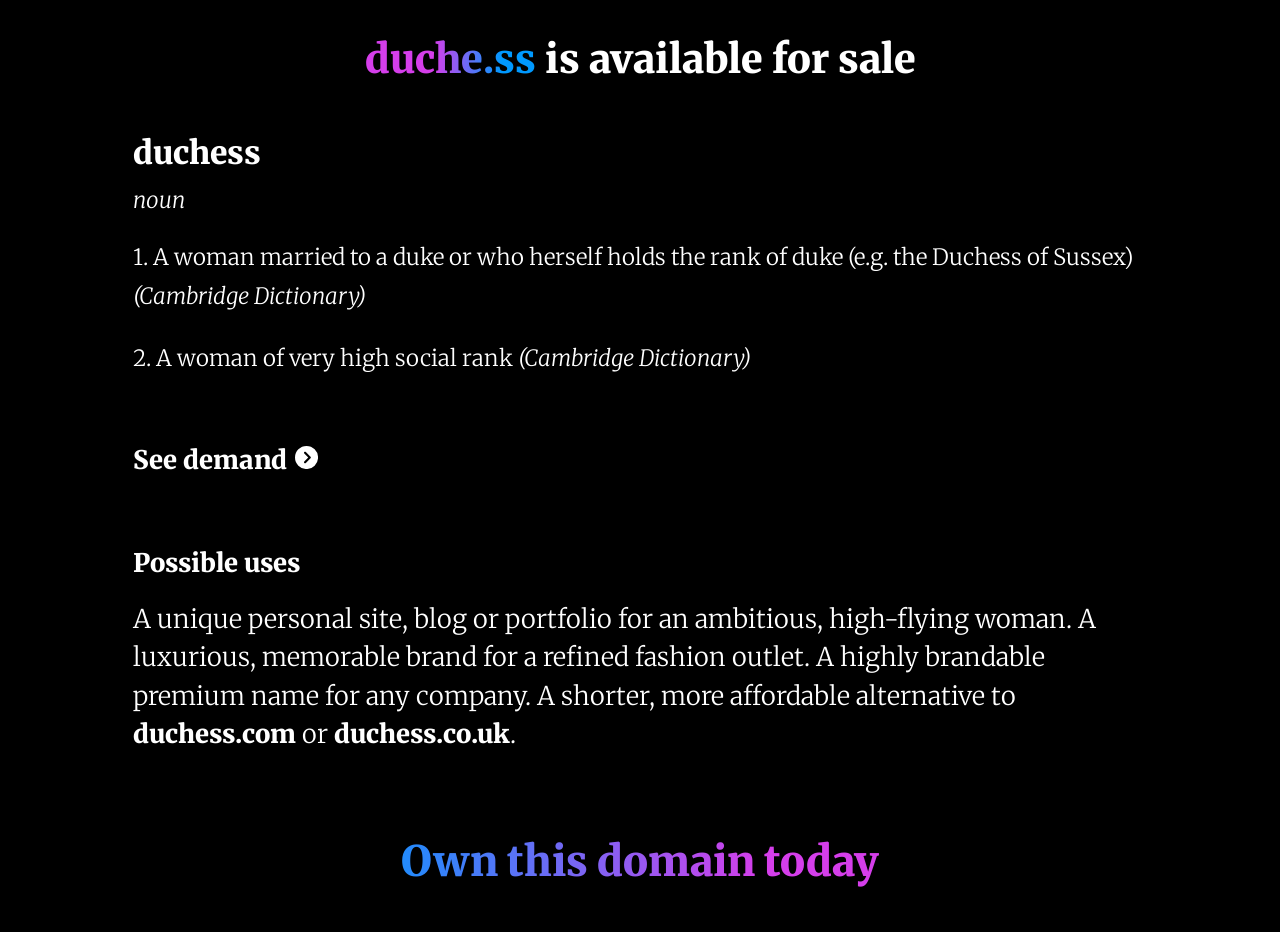
==== index.html @ b99c02f1 "Initial commit" ====
<!DOCTYPE html>
<html lang="en">
	<head>
		<meta charset="UTF-8" />
		<meta name="viewport" content="width=device-width, initial-scale=1.0" />
		<title>duche.ss is available for sale</title>
		<link rel="stylesheet" type="text/css" href="main.css" />
		<link href="https://fonts.googleapis.com/css?family=Merriweather:300,400,500,600,700,900|IBM+Plex+Sans:400,500,600,700&display=swap" rel="stylesheet" />
	</head>
	<body>
		<section class="section1">
			<h1 class="domain"><span class="domain-gradient">duche.ss</span> is available for sale</h1>
			<div class="info">
				<div class="dictionary">
					<div class="term">duchess</div>
					<div class="type">noun</div>
					<div class="definition">
						1. A woman married to a duke or who herself holds the rank of duke (e.g. the Duchess of Sussex)
						<a target="_blank" class="source italic" href="https://dictionary.cambridge.org/dictionary/english/duchess">(Cambridge Dictionary)</a>
					</div>
					<div class="definition">
						2. A woman of very high social rank
						<a target="_blank" class="source italic" href="https://dictionary.cambridge.org/dictionary/english/duchess">(Cambridge Dictionary)</a>
					</div>
				</div>
				<h2 class="demand">
					<a href="https://www.google.com/search?q=duchess" target="_blank"
						>See demand
						<svg xmlns="http://www.w3.org/2000/svg" viewBox="0 0 512 512" width="1em" fill="currentColor">
							<path
								d="M0 256a256 256 0 1 0 512 0A256 256 0 1 0 0 256zM241 377c-9.4 9.4-24.6 9.4-33.9 0s-9.4-24.6 0-33.9l87-87-87-87c-9.4-9.4-9.4-24.6 0-33.9s24.6-9.4 33.9 0L345 239c9.4 9.4 9.4 24.6 0 33.9L241 377z"
							/>
						</svg>
					</a>
				</h2>
				<div class="potential">
					<h2>Possible uses</h2>
					A unique personal site, blog or portfolio for an ambitious, high-flying woman. A luxurious, memorable brand for a refined fashion outlet. A highly brandable premium name for any
					company. A shorter, more affordable alternative to
					<a class="bold" target="_blank" href="https://duchess.com">duchess.com</a> or <a class="bold" target="_blank" href="https://duchess.co.uk">duchess.co.uk</a>.
				</div>
			</div>
			<h1 class="cta"><a href="mailto:sales@hashimaziz.com?subject=Sales Enquiry RE: duche.ss">Own this domain today</a></h1>
		</section>
	</body>
</html>
---- main.css ----
html {
	box-sizing: border-box;
}
*,
*:before,
*:after {
	box-sizing: inherit;
}

html,
body,
div,
span,
applet,
object,
iframe,
h1,
h2,
h3,
h4,
h5,
h6,
p,
blockquote,
pre,
a,
abbr,
acronym,
address,
big,
cite,
code,
del,
dfn,
em,
img,
ins,
kbd,
q,
s,
samp,
small,
strike,
strong,
sub,
sup,
tt,
var,
b,
u,
i,
center,
dl,
dt,
dd,
ol,
ul,
li,
fieldset,
form,
label,
legend,
table,
caption,
tbody,
tfoot,
thead,
tr,
th,
td,
article,
aside,
canvas,
details,
embed,
figure,
figcaption,
footer,
header,
hgroup,
menu,
nav,
output,
ruby,
section,
summary,
time,
mark,
audio,
video {
	margin: 0;
	padding: 0;
	border: 0;
	font-size: 100%;
	font: inherit;
	vertical-align: baseline;
}
/* HTML5 display-role reset for older browsers */
article,
aside,
details,
figcaption,
figure,
footer,
header,
hgroup,
menu,
nav,
section {
	display: block;
}
body {
	line-height: 1;
}
ol,
ul {
	list-style: none;
}
blockquote,
q {
	quotes: none;
}
blockquote:before,
blockquote:after,
q:before,
q:after {
	content: "";
	content: none;
}
table {
	border-collapse: collapse;
	border-spacing: 0;
}

body {
	/* width: 100%; */
	font-family: "Merriweather", sans-serif;
	color: #fff;
	background-color: #000;
}

h1,
h2 {
	font-weight: 900;
	margin-bottom: 0.2em;
}

h1 {
	text-align: center;
	font-size: clamp(40px, 3vw, 46px);
	line-height: clamp(53px, 3vw, 73px);
	font-weight: 900;
}

h2 {
	/* font-size: clamp(1.8rem, 1vw, 2.5rem); */
}

svg {
	font-size: 0.9em;
	margin-left: 0.1em;
}

.bold {
	font-weight: 900;
}

.italic {
	font-style: italic;
}

a,
a:visited,
a:active {
	color: #fff;
	text-decoration: none;
	background: rgb(0, 153, 255);
	background: linear-gradient(to right, rgb(0, 153, 255) 30%, rgba(226, 66, 249, 0.94) 60%);
	background-position: 0% 100%;
	background-repeat: no-repeat;
	background-size: 0% 0.1em;
	transition: background-size 0.3s;
}

a:hover,
a:focus {
	background-size: 100% 0.1em;
}

.section1 {
	display: flex;
	min-width: 80%;
	flex-direction: column;
	align-content: center;
	justify-content: center;
	background-color: #000;
}

.domain {
	margin: 1em 1em;
}

.domain-gradient {
	font-weight: 900;
	background: rgb(0, 153, 255);
	background: linear-gradient(to right, rgba(226, 66, 249, 0.94) 40%, rgb(0, 153, 255) 80%);
	-webkit-background-clip: text;
	-webkit-text-fill-color: transparent;
}

.info {
	width: 80%;
	margin: 0 auto;
	font-weight: 300;
	font-size: clamp(1.6rem, 1vw, 2.2rem);
	line-height: clamp(38px, 3vw, 42px);
	margin-bottom: 1.7em;
}

.dictionary {
	font-size: clamp(1.4rem, 1vw, 2rem);
	margin-bottom: 1.7em;
}

.dictionary .term {
	font-size: clamp(2rem, 2vw, 2.2rem);
	line-height: 1.7em;
	font-weight: 900;
}

.dictionary .type {
	font-style: italic;
	margin-bottom: 0.3rem;
}

.dictionary .definition {
	margin: 0 auto;
	margin-bottom: 0.3rem;
}

.examples {
	margin-bottom: 1.5em;
}

.demand,
.potential {
	margin-bottom: 1.5em;
}

.cta {
	font-size: clamp(42px, 3vw, 50px);
	line-height: clamp(53px, 3vw, 80px);
	background: rgb(0, 153, 255);
	background: linear-gradient(to right, rgb(0, 153, 255) 25%, rgba(226, 66, 249, 0.94) 60%);
	-webkit-background-clip: text;
	-webkit-text-fill-color: transparent;
	margin: 0em 0.5em 1.2em 0.5em;
}

@media (min-width: 300px) and (max-width: 1480px) {
	body {
		padding: 1em 0.4em;
	}

	.dictionary .type {
		margin-bottom: 1.2rem;
	}

	.dictionary .definition {
		margin-bottom: 1.5rem;
	}

	.demand {
		margin-top: 4rem;
		margin-bottom: 4rem;
	}

	.potential h2 {
		margin-bottom: 1.1rem;
	}

	.cta {
		margin-top: 0;
	}
}

@media (min-width: 1000px) {
	.container {
		width: 50%;
	}
	.pitch {
		width: 50%;
	}
	.section1 {
		height: 100vh;
	}
}
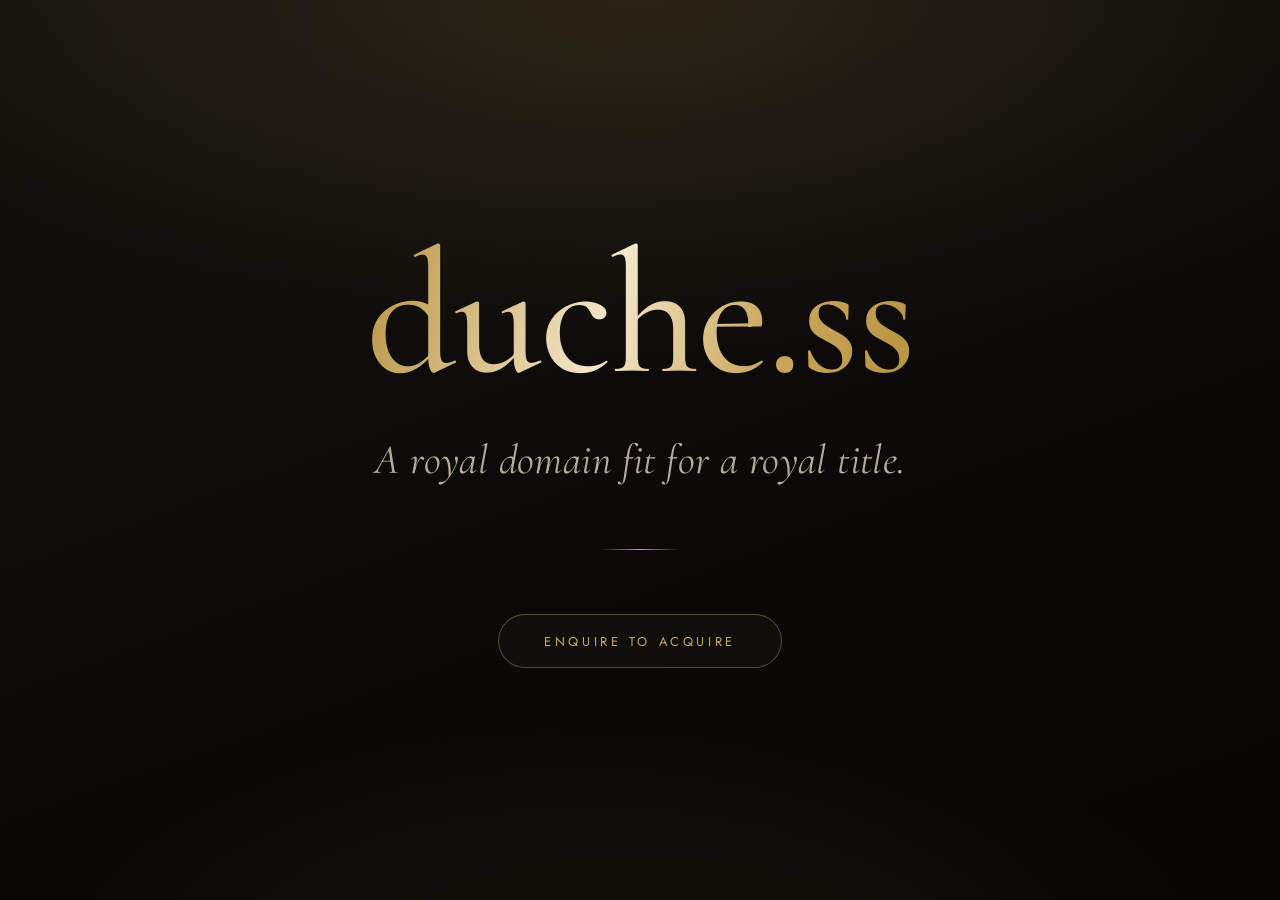
==== commit 9be15d33: "Redesign landing page with luxury aesthetic Replace the sale pitch layout with a minimal hero: large" ====
--- a/index.html
+++ b/index.html
@@ -3,44 +3,22 @@
 	<head>
 		<meta charset="UTF-8" />
 		<meta name="viewport" content="width=device-width, initial-scale=1.0" />
-		<title>duche.ss is available for sale</title>
+		<title>duche.ss – This domain is available for acquisition</title>
+		<meta name="description" content="duche.ss is a rare, luxurious domain available for acquisition. A royal domain fit for a royal title." />
 		<link rel="stylesheet" type="text/css" href="main.css" />
-		<link href="https://fonts.googleapis.com/css?family=Merriweather:300,400,500,600,700,900|IBM+Plex+Sans:400,500,600,700&display=swap" rel="stylesheet" />
+		<link rel="preconnect" href="https://fonts.googleapis.com" />
+		<link rel="preconnect" href="https://fonts.gstatic.com" crossorigin />
+		<link
+			href="https://fonts.googleapis.com/css2?family=Cormorant+Garamond:ital,wght@0,400;0,500;0,600;1,400&family=Jost:wght@300;400;500&display=swap"
+			rel="stylesheet"
+		/>
 	</head>
 	<body>
-		<section class="section1">
-			<h1 class="domain"><span class="domain-gradient">duche.ss</span> is available for sale</h1>
-			<div class="info">
-				<div class="dictionary">
-					<div class="term">duchess</div>
-					<div class="type">noun</div>
-					<div class="definition">
-						1. A woman married to a duke or who herself holds the rank of duke (e.g. the Duchess of Sussex)
-						<a target="_blank" class="source italic" href="https://dictionary.cambridge.org/dictionary/english/duchess">(Cambridge Dictionary)</a>
-					</div>
-					<div class="definition">
-						2. A woman of very high social rank
-						<a target="_blank" class="source italic" href="https://dictionary.cambridge.org/dictionary/english/duchess">(Cambridge Dictionary)</a>
-					</div>
-				</div>
-				<h2 class="demand">
-					<a href="https://www.google.com/search?q=duchess" target="_blank"
-						>See demand
-						<svg xmlns="http://www.w3.org/2000/svg" viewBox="0 0 512 512" width="1em" fill="currentColor">
-							<path
-								d="M0 256a256 256 0 1 0 512 0A256 256 0 1 0 0 256zM241 377c-9.4 9.4-24.6 9.4-33.9 0s-9.4-24.6 0-33.9l87-87-87-87c-9.4-9.4-9.4-24.6 0-33.9s24.6-9.4 33.9 0L345 239c9.4 9.4 9.4 24.6 0 33.9L241 377z"
-							/>
-						</svg>
-					</a>
-				</h2>
-				<div class="potential">
-					<h2>Possible uses</h2>
-					A unique personal site, blog or portfolio for an ambitious, high-flying woman. A luxurious, memorable brand for a refined fashion outlet. A highly brandable premium name for any
-					company. A shorter, more affordable alternative to
-					<a class="bold" target="_blank" href="https://duchess.com">duchess.com</a> or <a class="bold" target="_blank" href="https://duchess.co.uk">duchess.co.uk</a>.
-				</div>
-			</div>
-			<h1 class="cta"><a href="mailto:sales@hashimaziz.com?subject=Sales Enquiry RE: duche.ss">Own this domain today</a></h1>
-		</section>
+		<main class="hero">
+			<h1 class="domain">duche.ss</h1>
+			<p class="kicker">A royal domain fit for a royal title.</p>
+			<div class="rule" aria-hidden="true"></div>
+			<a class="cta" href="mailto:sales@hashimaziz.com?subject=Sales Enquiry RE: duche.ss">Enquire to acquire</a>
+		</main>
 	</body>
 </html>
--- a/main.css
+++ b/main.css
@@ -1,297 +1,116 @@
+:root {
+	--ink: #ece7dd;
+	--muted: #b6ab97;
+	--gold: #cba85f;
+	--gold-soft: #b8923f;
+	--champagne: #f4e7c9;
+	--base: #14120e;
+	--base-deep: #0a0908;
+}
+
 html {
 	box-sizing: border-box;
 }
 *,
-*:before,
-*:after {
+*::before,
+*::after {
 	box-sizing: inherit;
-}
-
-html,
-body,
-div,
-span,
-applet,
-object,
-iframe,
-h1,
-h2,
-h3,
-h4,
-h5,
-h6,
-p,
-blockquote,
-pre,
-a,
-abbr,
-acronym,
-address,
-big,
-cite,
-code,
-del,
-dfn,
-em,
-img,
-ins,
-kbd,
-q,
-s,
-samp,
-small,
-strike,
-strong,
-sub,
-sup,
-tt,
-var,
-b,
-u,
-i,
-center,
-dl,
-dt,
-dd,
-ol,
-ul,
-li,
-fieldset,
-form,
-label,
-legend,
-table,
-caption,
-tbody,
-tfoot,
-thead,
-tr,
-th,
-td,
-article,
-aside,
-canvas,
-details,
-embed,
-figure,
-figcaption,
-footer,
-header,
-hgroup,
-menu,
-nav,
-output,
-ruby,
-section,
-summary,
-time,
-mark,
-audio,
-video {
 	margin: 0;
 	padding: 0;
-	border: 0;
-	font-size: 100%;
-	font: inherit;
-	vertical-align: baseline;
-}
-/* HTML5 display-role reset for older browsers */
-article,
-aside,
-details,
-figcaption,
-figure,
-footer,
-header,
-hgroup,
-menu,
-nav,
-section {
-	display: block;
-}
-body {
-	line-height: 1;
-}
-ol,
-ul {
-	list-style: none;
-}
-blockquote,
-q {
-	quotes: none;
-}
-blockquote:before,
-blockquote:after,
-q:before,
-q:after {
-	content: "";
-	content: none;
-}
-table {
-	border-collapse: collapse;
-	border-spacing: 0;
 }
 
 body {
-	/* width: 100%; */
-	font-family: "Merriweather", sans-serif;
-	color: #fff;
-	background-color: #000;
+	min-height: 100vh;
+	display: flex;
+	align-items: center;
+	justify-content: center;
+	padding: 2rem;
+	font-family: "Jost", sans-serif;
+	color: var(--ink);
+	background:
+		radial-gradient(ellipse 85% 55% at 50% 0%, rgba(203, 168, 95, 0.14), transparent 72%),
+		radial-gradient(ellipse 70% 50% at 50% 115%, rgba(203, 168, 95, 0.09), transparent 72%),
+		linear-gradient(160deg, var(--base) 0%, var(--base-deep) 60%, #060504 100%);
+	-webkit-font-smoothing: antialiased;
 }
 
-h1,
-h2 {
-	font-weight: 900;
-	margin-bottom: 0.2em;
-}
-
-h1 {
+.hero {
 	text-align: center;
-	font-size: clamp(40px, 3vw, 46px);
-	line-height: clamp(53px, 3vw, 73px);
-	font-weight: 900;
-}
-
-h2 {
-	/* font-size: clamp(1.8rem, 1vw, 2.5rem); */
-}
-
-svg {
-	font-size: 0.9em;
-	margin-left: 0.1em;
-}
-
-.bold {
-	font-weight: 900;
-}
-
-.italic {
-	font-style: italic;
-}
-
-a,
-a:visited,
-a:active {
-	color: #fff;
-	text-decoration: none;
-	background: rgb(0, 153, 255);
-	background: linear-gradient(to right, rgb(0, 153, 255) 30%, rgba(226, 66, 249, 0.94) 60%);
-	background-position: 0% 100%;
-	background-repeat: no-repeat;
-	background-size: 0% 0.1em;
-	transition: background-size 0.3s;
-}
-
-a:hover,
-a:focus {
-	background-size: 100% 0.1em;
-}
-
-.section1 {
-	display: flex;
-	min-width: 80%;
-	flex-direction: column;
-	align-content: center;
-	justify-content: center;
-	background-color: #000;
+	max-width: 44rem;
+	animation: rise 1.4s cubic-bezier(0.16, 1, 0.3, 1) both;
 }
 
 .domain {
-	margin: 1em 1em;
+	font-family: "Cormorant Garamond", serif;
+	font-weight: 500;
+	font-size: clamp(4.5rem, 18vw, 11rem);
+	line-height: 0.95;
+	letter-spacing: -0.01em;
+	background: linear-gradient(105deg, var(--gold-soft) 0%, var(--champagne) 45%, var(--gold) 72%, var(--gold-soft) 100%);
+	-webkit-background-clip: text;
+	background-clip: text;
+	-webkit-text-fill-color: transparent;
+	color: transparent;
 }
 
-.domain-gradient {
-	font-weight: 900;
-	background: rgb(0, 153, 255);
-	background: linear-gradient(to right, rgba(226, 66, 249, 0.94) 40%, rgb(0, 153, 255) 80%);
-	-webkit-background-clip: text;
-	-webkit-text-fill-color: transparent;
+.kicker {
+	margin-top: 2.25rem;
+	font-family: "Cormorant Garamond", serif;
+	font-style: italic;
+	font-weight: 400;
+	font-size: clamp(1.6rem, 5vw, 2.6rem);
+	color: var(--muted);
+	letter-spacing: 0.01em;
 }
 
-.info {
-	width: 80%;
-	margin: 0 auto;
-	font-weight: 300;
-	font-size: clamp(1.6rem, 1vw, 2.2rem);
-	line-height: clamp(38px, 3vw, 42px);
-	margin-bottom: 1.7em;
-}
-
-.dictionary {
-	font-size: clamp(1.4rem, 1vw, 2rem);
-	margin-bottom: 1.7em;
-}
-
-.dictionary .term {
-	font-size: clamp(2rem, 2vw, 2.2rem);
-	line-height: 1.7em;
-	font-weight: 900;
-}
-
-.dictionary .type {
-	font-style: italic;
-	margin-bottom: 0.3rem;
-}
-
-.dictionary .definition {
-	margin: 0 auto;
-	margin-bottom: 0.3rem;
-}
-
-.examples {
-	margin-bottom: 1.5em;
-}
-
-.demand,
-.potential {
-	margin-bottom: 1.5em;
+.rule {
+	width: 5rem;
+	height: 1px;
+	margin: 4rem auto;
+	background: linear-gradient(to right, transparent, var(--gold), transparent);
 }
 
 .cta {
-	font-size: clamp(42px, 3vw, 50px);
-	line-height: clamp(53px, 3vw, 80px);
-	background: rgb(0, 153, 255);
-	background: linear-gradient(to right, rgb(0, 153, 255) 25%, rgba(226, 66, 249, 0.94) 60%);
-	-webkit-background-clip: text;
-	-webkit-text-fill-color: transparent;
-	margin: 0em 0.5em 1.2em 0.5em;
+	display: inline-block;
+	font-family: "Jost", sans-serif;
+	font-weight: 400;
+	font-size: 0.8rem;
+	letter-spacing: 0.28em;
+	text-transform: uppercase;
+	text-decoration: none;
+	color: var(--gold);
+	padding: 1.05rem 2.8rem;
+	border: 1px solid rgba(203, 168, 95, 0.4);
+	border-radius: 999px;
+	background: rgba(203, 168, 95, 0.04);
+	transition: color 0.4s ease, background 0.4s ease, border-color 0.4s ease, letter-spacing 0.4s ease;
 }
 
-@media (min-width: 300px) and (max-width: 1480px) {
-	body {
-		padding: 1em 0.4em;
+.cta:hover,
+.cta:focus-visible {
+	color: var(--base-deep);
+	background: linear-gradient(105deg, var(--gold-soft), var(--champagne) 55%, var(--gold));
+	border-color: transparent;
+	letter-spacing: 0.32em;
+	outline: none;
+}
+
+@keyframes rise {
+	from {
+		opacity: 0;
+		transform: translateY(1.25rem);
 	}
-
-	.dictionary .type {
-		margin-bottom: 1.2rem;
-	}
-
-	.dictionary .definition {
-		margin-bottom: 1.5rem;
-	}
-
-	.demand {
-		margin-top: 4rem;
-		margin-bottom: 4rem;
-	}
-
-	.potential h2 {
-		margin-bottom: 1.1rem;
-	}
-
-	.cta {
-		margin-top: 0;
+	to {
+		opacity: 1;
+		transform: translateY(0);
 	}
 }
 
-@media (min-width: 1000px) {
-	.container {
-		width: 50%;
+@media (prefers-reduced-motion: reduce) {
+	.hero {
+		animation: none;
 	}
-	.pitch {
-		width: 50%;
-	}
-	.section1 {
-		height: 100vh;
+	.cta {
+		transition: none;
 	}
 }
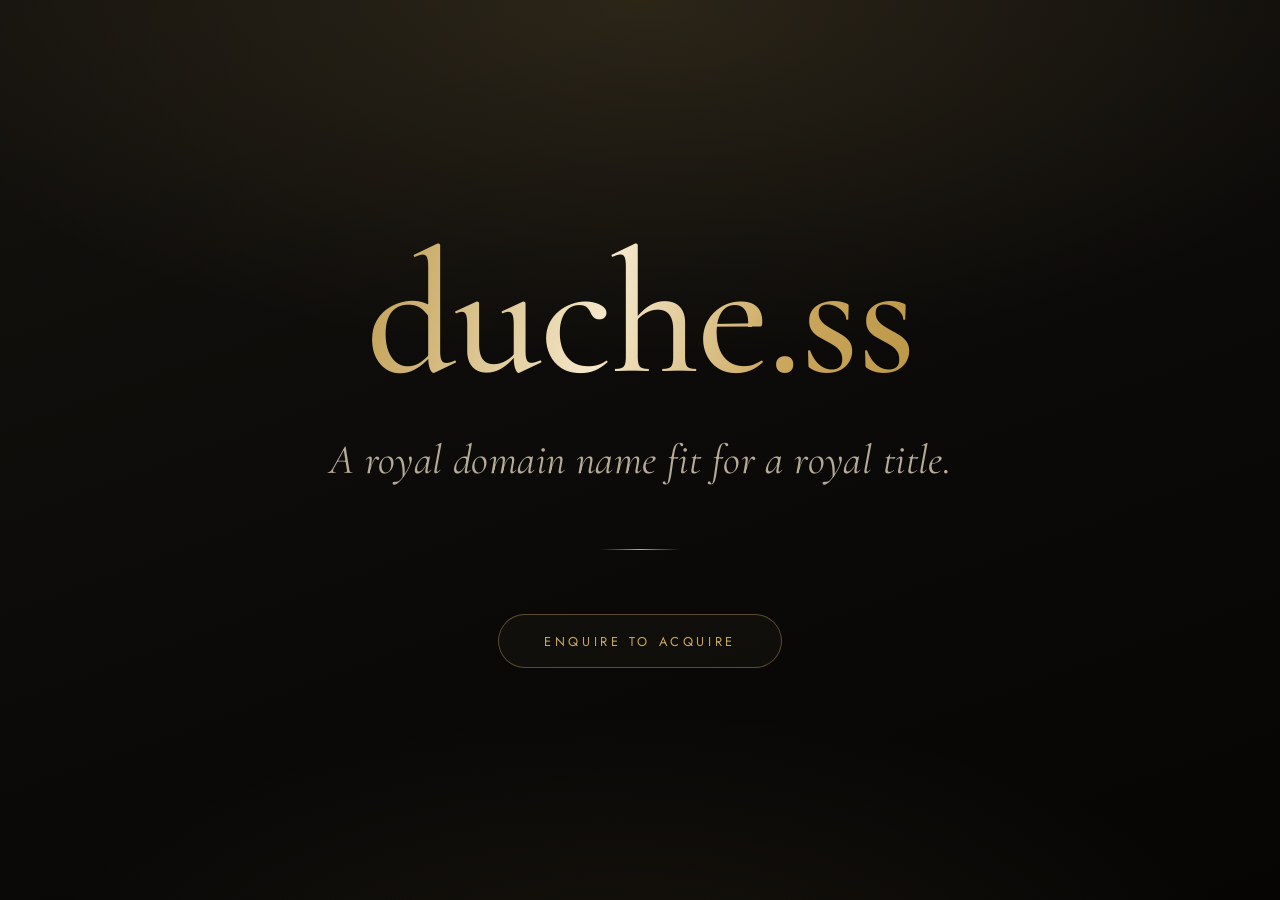
==== commit b348a87d: "Use 'domain name' in title, kicker, and meta description Co-Authored-By: Claude Opus 4.8 (1M context" ====
--- a/index.html
+++ b/index.html
@@ -3,8 +3,8 @@
 	<head>
 		<meta charset="UTF-8" />
 		<meta name="viewport" content="width=device-width, initial-scale=1.0" />
-		<title>duche.ss – This domain is available for acquisition</title>
-		<meta name="description" content="duche.ss is a rare, luxurious domain available for acquisition. A royal domain fit for a royal title." />
+		<title>duche.ss – This domain name is available for acquisition</title>
+		<meta name="description" content="duche.ss is a rare, luxurious domain name available for acquisition. A royal domain name fit for a royal title." />
 		<link rel="stylesheet" type="text/css" href="main.css" />
 		<link rel="preconnect" href="https://fonts.googleapis.com" />
 		<link rel="preconnect" href="https://fonts.gstatic.com" crossorigin />
@@ -16,7 +16,7 @@
 	<body>
 		<main class="hero">
 			<h1 class="domain">duche.ss</h1>
-			<p class="kicker">A royal domain fit for a royal title.</p>
+			<p class="kicker">A royal domain name fit for a royal title.</p>
 			<div class="rule" aria-hidden="true"></div>
 			<a class="cta" href="mailto:sales@hashimaziz.com?subject=Sales Enquiry RE: duche.ss">Enquire to acquire</a>
 		</main>
